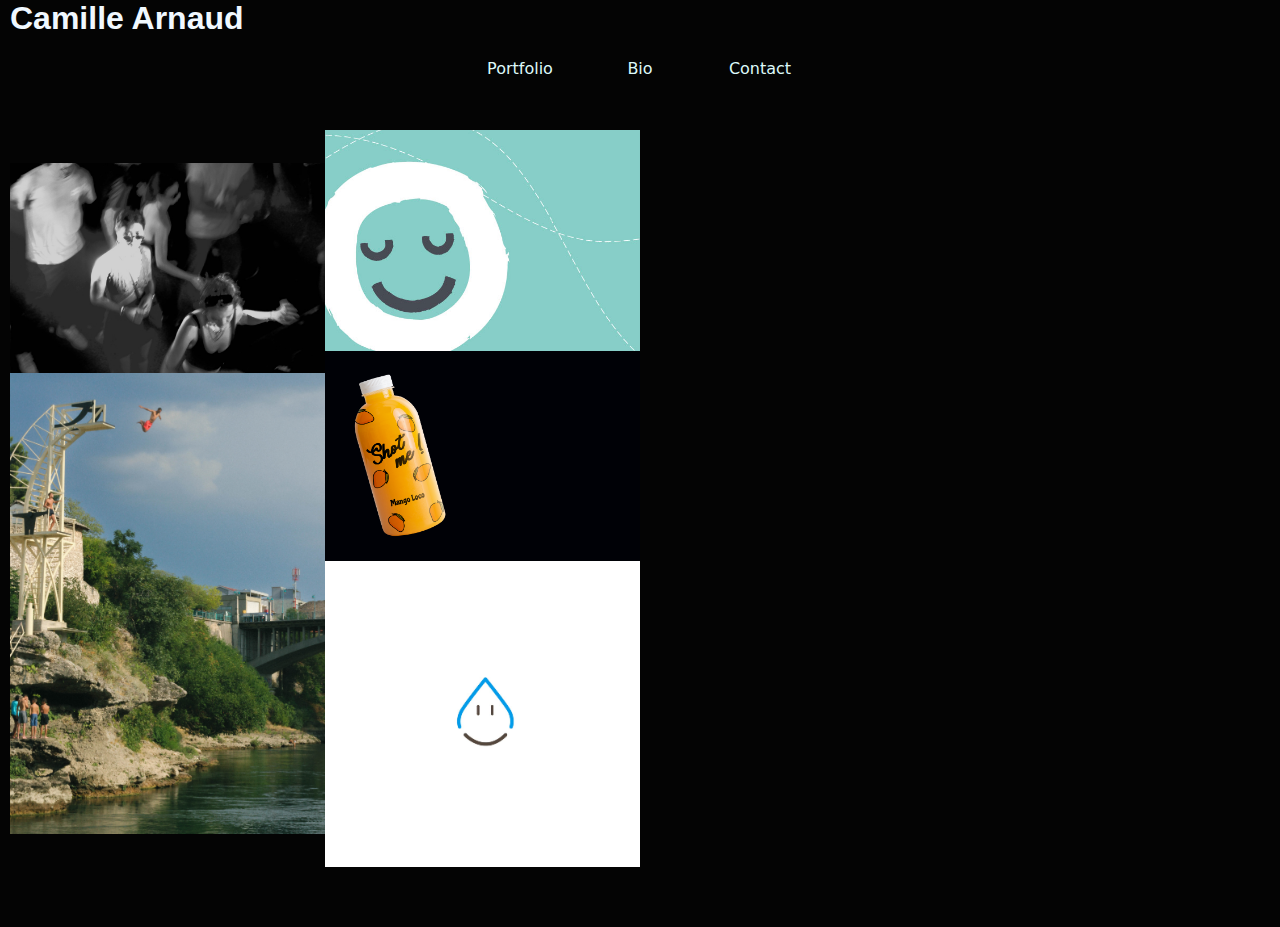
==== index.html @ 9a48c497 "Ajout du Portfolio" ====
<!DOCTYPE html>
<html lang="en">

<head>
  <meta charset="UTF-8">
  <meta http-equiv="X-UA-Compatible" content="IE=edge">
  <meta name="viewport" content="width=device-width, initial-scale=1.0">
  <title>PORTFOLIO</title>
  <link rel="stylesheet" href="css/style.css">
  <link rel="stylesheet" href="https://cdnjs.cloudflare.com/ajax/libs/animate.css/4.1.1/animate.min.css" />
  <script type="text/javascript" src="PLUGINS/scroll-reveal.min.js"></script>
  <script type="text/javascript" src="PLUGINS/jquery-3.6.3.min.js"></script>
  <script type="text/javascript" src="js/script.js"></script>
</head>



<body>
  <header>
    <h1>Camille Arnaud</h1>

    <nav id="nav">
      <ul>
        <li><a href="">Portfolio</a></li>
        <li><a href="Bio.html">Bio</a></li>
        <li><a href="Contact.html">Contact</a></li>
      </ul>
    </nav>
  </header>
  <section class="teaserboxes">
    <div class="col">
      <figure class="box">
        <img src="images/F5965C35-842A-47D3-B97D-A3086DC9FBD3_1_105_c.jpeg" alt="Homme debout de dos se trouvant face à une scène de concert, éclairage sombre, faisceaux lumineux." />
        <figcaption class="box-caption">
          <h3>Numérique</h3>
          <p>Collections de photos numériques réalisées pour le collectif Eternel Techno</p>
        </figcaption>
      </figure>
      <figure class="box">
        <img src="images/IMG_5523.jpg" alt="Homme plongeant dans une rivière." />
        <figcaption class="box-caption">
          <h3>Argentique</h3>
          <p>Collections de photographies réalisées à l'argentique entre 2021 et 2023</p>
        </figcaption>
      </figure>
    </div>
    <div class="col">
      <figure class="box">
        <img src="images/Illu_5.png" alt="Dessin d'un visage sans détails en traits grossiers" />
        <figcaption class="box-caption">
          <h3>Illustrations</h3>
          <p>Projet d'illlustrations de flyers pour un centre de loisirs</p>
        </figcaption>
      </figure>
      <figure class="box">
        <img src="images/Bouteille png.png" alt="Bouteille contenant un cocktail avec le nom 'Shot Me' aromatisé à la mangue" />
        <figcaption class="box-caption">
          <h3>Product design</h3>
          <p>Elaboration d'un produit de son intégralité jusqu'au packaging final</p>
        </figcaption>
      </figure>
      <figure class="box">
        <img src="images/logo.jpg" alt="Dessin d'une goutte d'eau avec des yeux représentant le logo d'une marque de boisson" />
        <figcaption class="box-caption">
          <h3>Création de logo</h3>
          <p>Exemple d'un logo réalisé pour la boisson Positive Beverage</p>
        </figcaption>
      </figure>
    </div>
    <div class="col">
      <a href="muaje.html">
        <figure class="box">
          <img src="images/IMG-20210107-WA0004.png" alt="Dessin d'une chauffeuse au trait noir fin" />
          <figcaption class="box-caption">
            <h3>Muaje</h3>
            <p>Réalisation de l'identité visuelle de l'entreprise afin de mettre en avant le travail de deux artisants</p>
            <p>Cliquez ici pour en savoir sur Muaje</p>
          </figcaption>
        </figure>
      </a>

      <figure class="box">
        <img src="images/dada.jpg" alt="Affiche d'une exposition pour un vernissage montrant une danseuse accompagné d'un montage d'un homme en fleur. Le fond est composé de rose et d'un rideau rouge." />
        <figcaption class="box-caption">
          <h3>Affiche Dada</h3>
          <p>Affiche fictive pour le vernissage d'une exposition sur le dadaisme à Rennes</p>
        </figcaption>
      </figure>
    </div>
    <div class="col">
      <a href="https://www.youtube.com/embed/TIFFfVu2-9U" target="_blank">
        <figure class="box">
          <iframe width="560" height="315" src="https://www.youtube.com/embed/TIFFfVu2-9U" title="YouTube video player" frameborder="0" allow="accelerometer; autoplay; clipboard-write; encrypted-media; gyroscope; picture-in-picture; web-share" allowfullscreen style="pointer-events:none"></iframe>
          <figcaption class="box-caption">
            <h3>Motion Design</h3>
            <p>Réalisation d'une vidéo fictive pour le tourisme de la ville de New York en animant les batiments afin de les mettre en valeur</p>
      </a>
      </figcaption>
      </figure>
    </div>
  </section>
  <script type="text/javascript">
    ScrollReveal().reveal('.teaserboxes', {
      delay: 200,
      duration: 2000,
      origin: 'bottom',
      distance: 60
    })
  </script>
</body>
---- css/style.css ----
@import url(https://fonts.googleapis.com/css?family=Lato:400,700);

#nav {
  font-family: system-ui, -apple-system, BlinkMacSystemFont, 'Segoe UI', Roboto, Oxygen, Ubuntu, Cantarell, 'Open Sans', 'Helvetica Neue', sans-serif;
  display: flex;
  justify-content: center;
  align-items: center;
  background-attachment: scroll;
  text-align: center;
  flex-wrap: wrap;

  margin-top: 20px;
  animation: bounceInRight;
  animation-duration: 2s;

}

@media (min-width: 500px) {
  #nav {
    width: 100%;
  }
}

#nav ul {
  list-style-type: none;
  text-align: center;
  display: flex;
  flex-direction: column;
  flex-wrap: wrap;
  justify-content: center;
  align-items: center;
}

@media (min-width: 500px) {
  #nav ul {
    flex-direction: row;
  }
}

#nav li {
  width: 120px;
}

#nav a {
  display: block;
  padding: 2px;
  text-decoration: none;

  color: rgb(222, 250, 250);

}

#nav a:hover {
  background-color: #A9A9A9;
  color: black;
}



h1 {
  margin-left: 10px;
  color: aliceblue;
  animation: bounceInLeft;
  animation-duration: 2s;
}




@media screen and (min-width: 768px) {
  .banner {
    grid-template-columns: 1fr 1fr;
    align-items: center;
  }

  .image-atelier {
    order: 1;
  }

  .text-bloc {
    order: 2;
  }
}


*,
*:before,
*:after {
  margin: 0;
  padding: 0;
  box-sizing: border-box;
}

.teaserboxes,
.col,
.box-caption {
  display: flex;
  justify-content: center;
  flex-wrap: wrap;
}

.teaserboxes {
  width: 100%;
  max-width: 80rem;
  margin-top: 40px;
  padding: 10px;
  flex-direction: row;
  scroll-margin-top: 100px;


}

.col {
  width: 25%;
  flex-basis: 25%;
  flex-direction: column;
}

.box {
  position: relative;
  width: 100%;
  background: #000106;
  overflow: hidden;
  cursor: pointer;
}

.box>img {
  display: block;
  width: 100%;
  height: auto;
  opacity: 1;
  transition: opacity 0.5s;
}

.box-caption {
  position: absolute;
  top: 0;
  right: 0;
  bottom: 0;
  left: 0;
  padding: 0.5rem;
  background: none;
  text-align: right;
  color: white;
  flex-direction: column;
  opacity: 0;
  transform: scale(2);
  transition: all 0.5s;
}

.box-caption h3 {
  position: relative;
  margin-bottom: 1rem;
}

.box-caption h3:after {
  content: '';
  position: absolute;
  right: 0;
  bottom: -0.5rem;
  width: 0;
  height: 2px;
  background: #E95D1F;
  transition: width 0.1s 0.8s;
}

.touched>.box-caption,
.hovered>.box-caption {
  opacity: 1;
  transform: scale(1);
}

.touched>.box-caption h3:after,
.hovered>.box-caption h3:after {
  width: 2rem;
}

.touched>img,
.hovered>img {
  opacity: 0;
}

body {
  background: #040404;
  font-family: 'Lato', sans-serif;
  font-size: 100%;
}

html,
body {
  width: 100%;
  height: 100%;
}

/**/
@media screen and (max-width: 60.000em) {
  .col {
    width: 33.333%;
    flex-basis: 33.333%;
    justify-content: flex-end;
  }

  .col:last-child {
    justify-content: flex-start;
  }
}

@media screen and (max-width: 40.000em) {
  .col {
    width: 50%;
    flex-basis: 50%;
  }

  .col:nth-child(-n+2) {
    justify-content: flex-end;
  }

  .col:nth-child(n+2) {
    justify-content: flex-start;
  }
}

@media screen and (max-width: 30.000em) {
  .col {
    width: 100%;
    flex-basis: 100%;
    justify-content: center;
  }
}

a {
  color: inherit;
  text-decoration: inherit;
}

body {
  margin: 0;
  padding: 0;
  font-family: 'Open Sans', sans-serif;

}

.image-atelier {
  max-width: 100%;
  height: auto;
  margin-left: 50px;
}
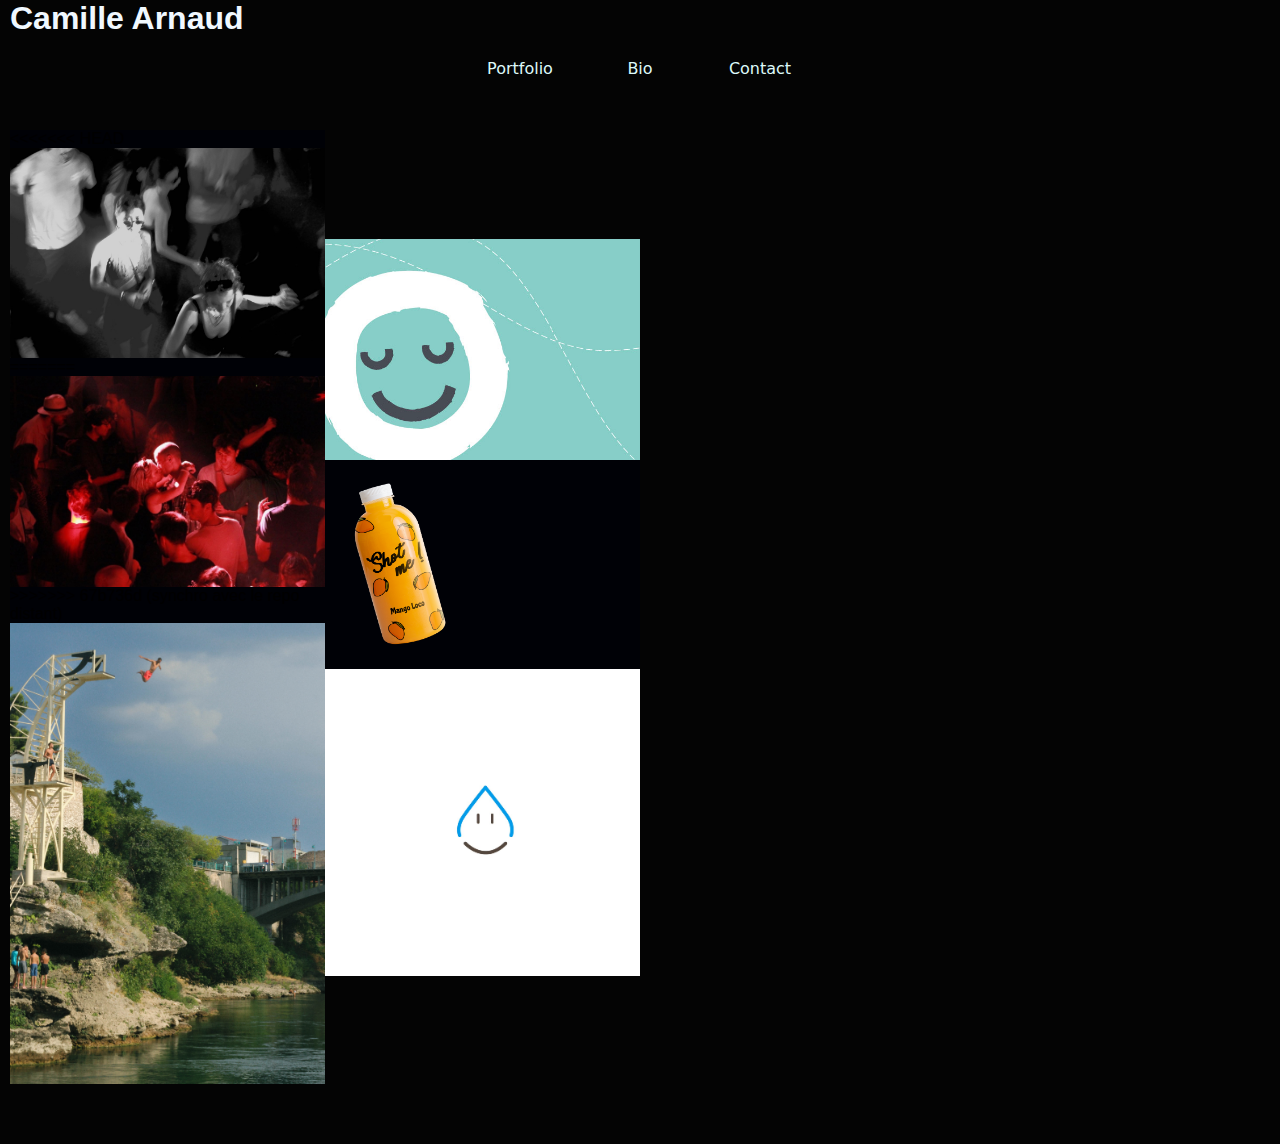
==== commit 4c267080: "Mise à jour du portfolio avant pull" ====
--- a/index.html
+++ b/index.html
@@ -30,11 +30,24 @@
   <section class="teaserboxes">
     <div class="col">
       <figure class="box">
+<<<<<<< HEAD
         <img src="images/F5965C35-842A-47D3-B97D-A3086DC9FBD3_1_105_c.jpeg" alt="Homme debout de dos se trouvant face à une scène de concert, éclairage sombre, faisceaux lumineux." />
         <figcaption class="box-caption">
           <h3>Numérique</h3>
           <p>Collections de photos numériques réalisées pour le collectif Eternel Techno</p>
         </figcaption>
+=======
+        <a href="numerique.html">
+          <figure class="box">
+            <img src="images/couv.jpeg" alt="Photo numérique">
+            <figcaption class="box-caption">
+              <h3>Numérique</h3>
+              <p>Collection de photos numériques réalisées pour le collectif Eternel Techno.</p>
+            </figcaption>
+          </figure>
+        </a>
+        
+>>>>>>> 67b736d (synchro avec le repo distant)
       </figure>
       <figure class="box">
         <img src="images/IMG_5523.jpg" alt="Homme plongeant dans une rivière." />
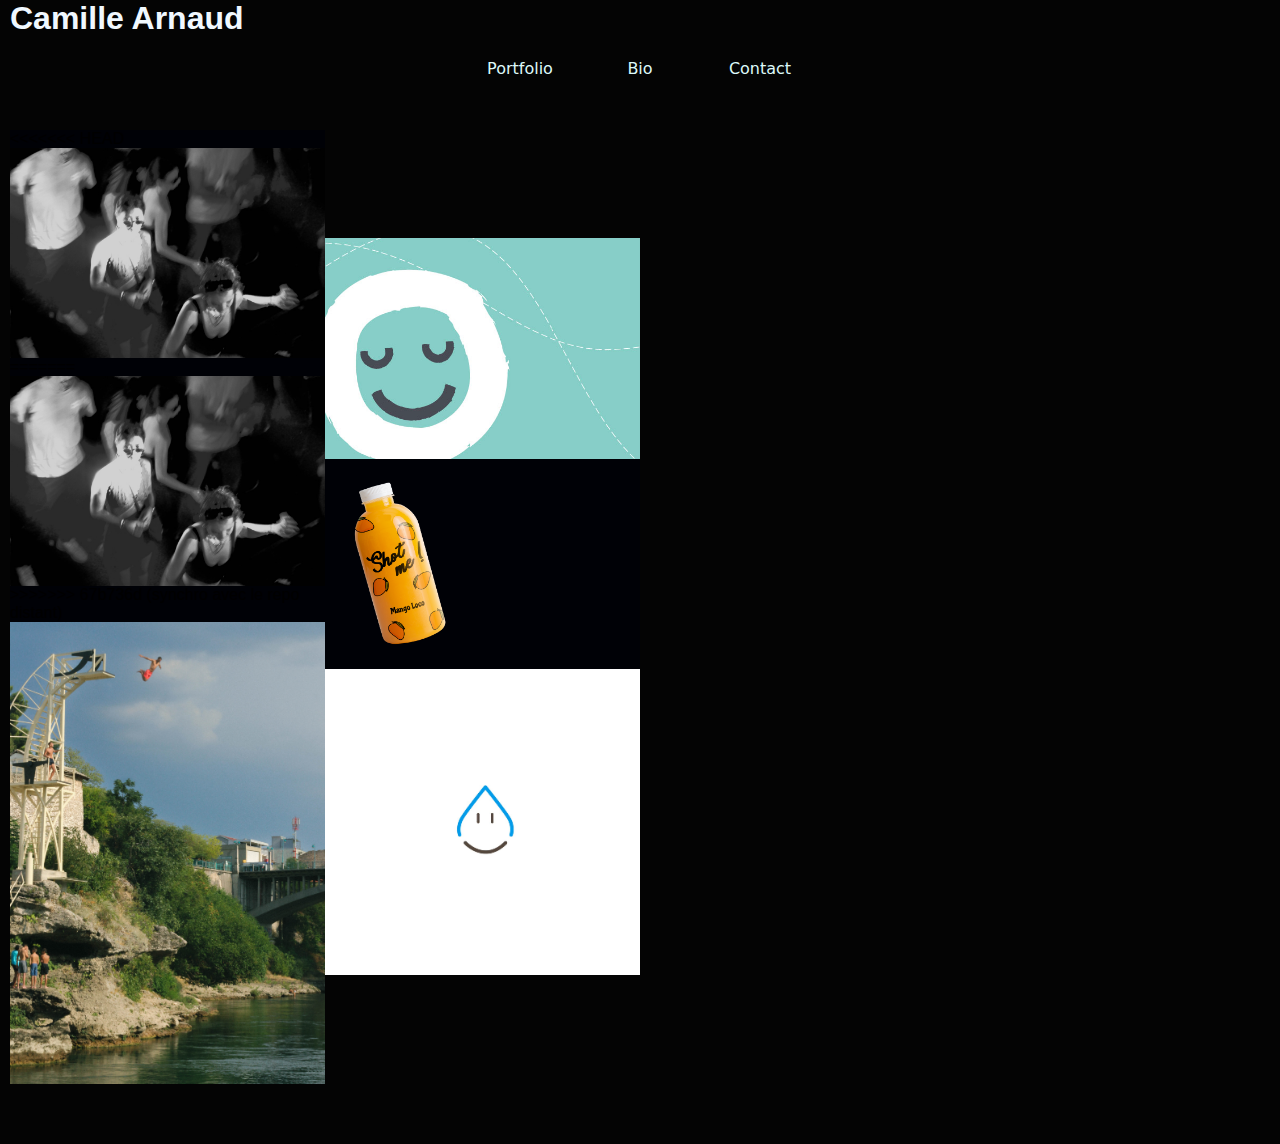
==== commit 1f082380: "Ajout de l'image collectif_1.jpg" ====
--- a/index.html
+++ b/index.html
@@ -39,7 +39,7 @@
 =======
         <a href="numerique.html">
           <figure class="box">
-            <img src="images/couv.jpeg" alt="Photo numérique">
+            <img src="images/F5965C35-842A-47D3-B97D-A3086DC9FBD3_1_105_c.jpeg" alt="Photo numérique">
             <figcaption class="box-caption">
               <h3>Numérique</h3>
               <p>Collection de photos numériques réalisées pour le collectif Eternel Techno.</p>
--- a/css/style.css
+++ b/css/style.css
@@ -244,4 +244,9 @@
   max-width: 100%;
   height: auto;
   margin-left: 50px;
-}+<<<<<<< HEAD
+}
+=======
+}
+
+>>>>>>> 67b736d (synchro avec le repo distant)
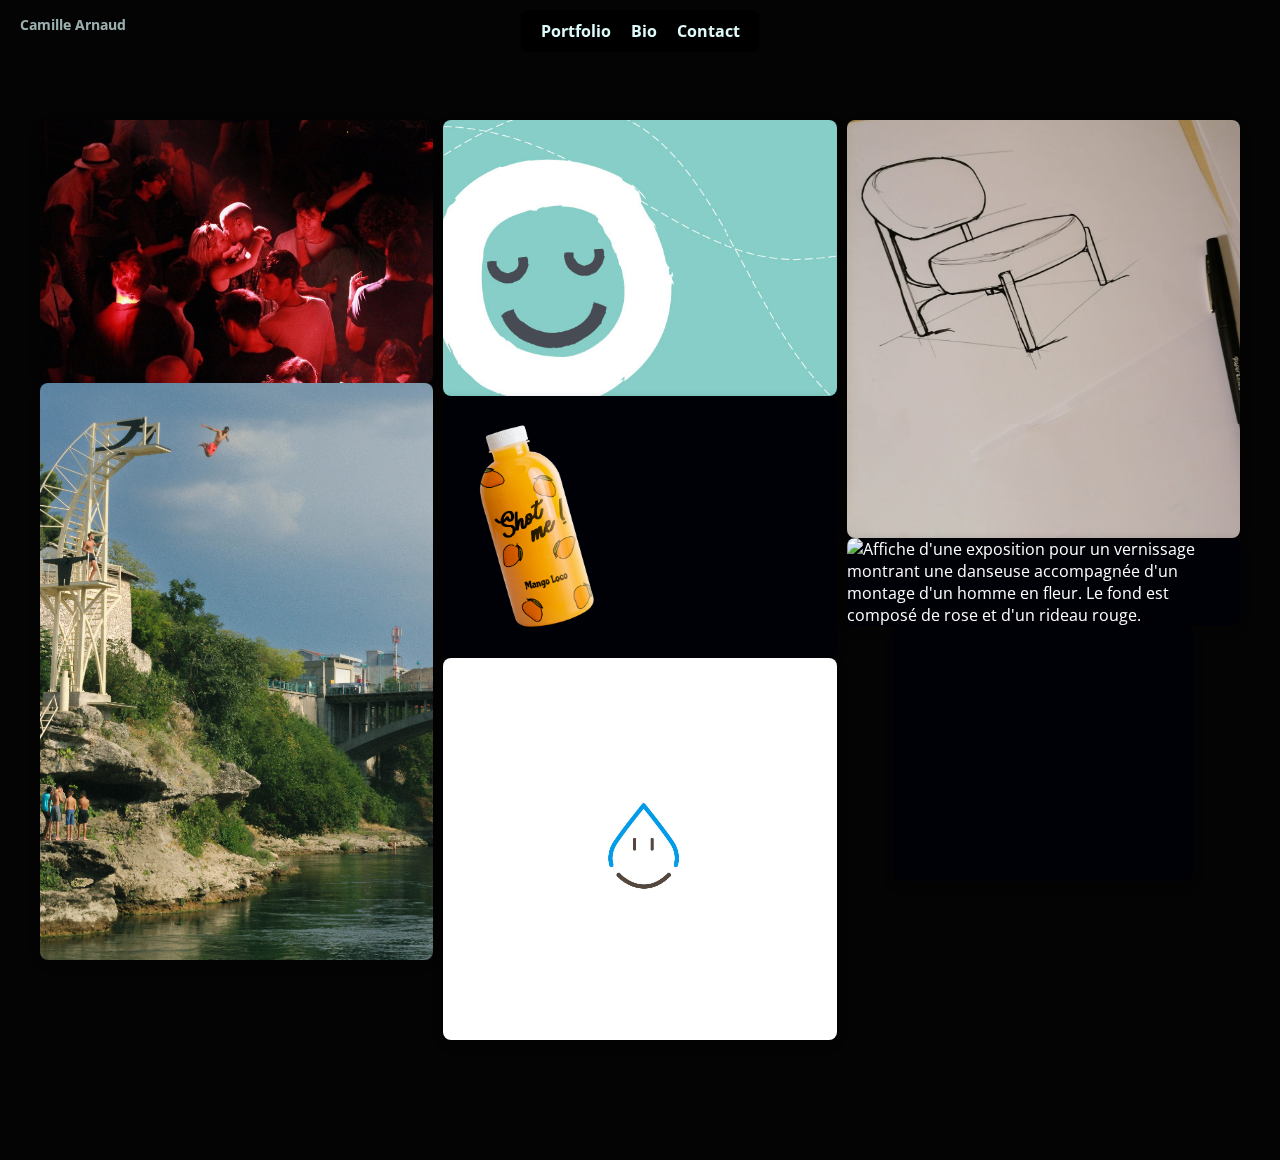
==== commit a6a7fbc7: "Mise à jour du CSS et de l'index.html" ====
--- a/index.html
+++ b/index.html
@@ -1,123 +1,132 @@
 <!DOCTYPE html>
-<html lang="en">
+<html lang="fr">
 
 <head>
-  <meta charset="UTF-8">
-  <meta http-equiv="X-UA-Compatible" content="IE=edge">
-  <meta name="viewport" content="width=device-width, initial-scale=1.0">
-  <title>PORTFOLIO</title>
-  <link rel="stylesheet" href="css/style.css">
-  <link rel="stylesheet" href="https://cdnjs.cloudflare.com/ajax/libs/animate.css/4.1.1/animate.min.css" />
-  <script type="text/javascript" src="PLUGINS/scroll-reveal.min.js"></script>
-  <script type="text/javascript" src="PLUGINS/jquery-3.6.3.min.js"></script>
-  <script type="text/javascript" src="js/script.js"></script>
+    <meta charset="UTF-8">
+    <meta name="viewport" content="width=device-width, initial-scale=1.0">
+    <title>PORTFOLIO</title>
+
+    <!-- CSS -->
+    <link rel="stylesheet" href="css/style.css">
+    <link rel="stylesheet" href="https://cdnjs.cloudflare.com/ajax/libs/animate.css/4.1.1/animate.min.css" />
+
+    <!-- jQuery -->
+    <script src="https://code.jquery.com/jquery-3.6.3.min.js"></script>
+
+    <!-- Scripts -->
+    <script type="text/javascript" src="PLUGINS/scroll-reveal.min.js"></script>
+    <script type="text/javascript" src="js/script.js"></script>
 </head>
 
+<body>
 
+    <!-- Nom discret en haut à gauche -->
+    <div id="nom">Camille Arnaud</div>
 
-<body>
-  <header>
-    <h1>Camille Arnaud</h1>
+    <!-- Navigation -->
+    <nav id="nav">
+        <ul>
+            <li><a href="index.html">Portfolio</a></li>
+            <li><a href="Bio.html">Bio</a></li>
+            <li><a href="Contact.html">Contact</a></li>
+        </ul>
+    </nav>
 
-    <nav id="nav">
-      <ul>
-        <li><a href="">Portfolio</a></li>
-        <li><a href="Bio.html">Bio</a></li>
-        <li><a href="Contact.html">Contact</a></li>
-      </ul>
-    </nav>
-  </header>
-  <section class="teaserboxes">
-    <div class="col">
-      <figure class="box">
-<<<<<<< HEAD
-        <img src="images/F5965C35-842A-47D3-B97D-A3086DC9FBD3_1_105_c.jpeg" alt="Homme debout de dos se trouvant face à une scène de concert, éclairage sombre, faisceaux lumineux." />
-        <figcaption class="box-caption">
-          <h3>Numérique</h3>
-          <p>Collections de photos numériques réalisées pour le collectif Eternel Techno</p>
-        </figcaption>
-=======
-        <a href="numerique.html">
+    <!-- Sections des Projets -->
+    <section class="teaserboxes">
+      <div class="col">
           <figure class="box">
-            <img src="images/F5965C35-842A-47D3-B97D-A3086DC9FBD3_1_105_c.jpeg" alt="Photo numérique">
-            <figcaption class="box-caption">
-              <h3>Numérique</h3>
-              <p>Collection de photos numériques réalisées pour le collectif Eternel Techno.</p>
-            </figcaption>
+              <a href="numerique.html">
+                  <img src="images/couv.jpeg" alt="Photo numérique">
+                  <figcaption class="box-caption">
+                      <h3>Numérique</h3>
+                      <p>Collection de photos numériques réalisées pour le collectif Eternel Techno.</p>
+                  </figcaption>
+              </a>
           </figure>
-        </a>
-        
->>>>>>> 67b736d (synchro avec le repo distant)
-      </figure>
-      <figure class="box">
-        <img src="images/IMG_5523.jpg" alt="Homme plongeant dans une rivière." />
-        <figcaption class="box-caption">
-          <h3>Argentique</h3>
-          <p>Collections de photographies réalisées à l'argentique entre 2021 et 2023</p>
-        </figcaption>
-      </figure>
-    </div>
-    <div class="col">
-      <figure class="box">
-        <img src="images/Illu_5.png" alt="Dessin d'un visage sans détails en traits grossiers" />
-        <figcaption class="box-caption">
-          <h3>Illustrations</h3>
-          <p>Projet d'illlustrations de flyers pour un centre de loisirs</p>
-        </figcaption>
-      </figure>
-      <figure class="box">
-        <img src="images/Bouteille png.png" alt="Bouteille contenant un cocktail avec le nom 'Shot Me' aromatisé à la mangue" />
-        <figcaption class="box-caption">
-          <h3>Product design</h3>
-          <p>Elaboration d'un produit de son intégralité jusqu'au packaging final</p>
-        </figcaption>
-      </figure>
-      <figure class="box">
-        <img src="images/logo.jpg" alt="Dessin d'une goutte d'eau avec des yeux représentant le logo d'une marque de boisson" />
-        <figcaption class="box-caption">
-          <h3>Création de logo</h3>
-          <p>Exemple d'un logo réalisé pour la boisson Positive Beverage</p>
-        </figcaption>
-      </figure>
-    </div>
-    <div class="col">
-      <a href="muaje.html">
-        <figure class="box">
-          <img src="images/IMG-20210107-WA0004.png" alt="Dessin d'une chauffeuse au trait noir fin" />
-          <figcaption class="box-caption">
-            <h3>Muaje</h3>
-            <p>Réalisation de l'identité visuelle de l'entreprise afin de mettre en avant le travail de deux artisants</p>
-            <p>Cliquez ici pour en savoir sur Muaje</p>
-          </figcaption>
-        </figure>
-      </a>
+  
+          <figure class="box">
+              <img src="images/IMG_5523.jpg" alt="Homme plongeant dans une rivière." />
+              <figcaption class="box-caption">
+                  <h3>Argentique</h3>
+                  <p>Collections de photographies réalisées à l'argentique entre 2021 et 2023</p>
+              </figcaption>
+          </figure>
+      </div>
+  
+      <div class="col">
+          <figure class="box">
+              <img src="images/Illu_5.png" alt="Dessin d'un visage sans détails en traits grossiers" />
+              <figcaption class="box-caption">
+                  <h3>Illustrations</h3>
+                  <p>Projet d'illustrations de flyers pour un centre de loisirs</p>
+              </figcaption>
+          </figure>
+  
+          <figure class="box">
+              <img src="images/Bouteille png.png" alt="Bouteille contenant un cocktail avec le nom 'Shot Me' aromatisé à la mangue" />
+              <figcaption class="box-caption">
+                  <h3>Product design</h3>
+                  <p>Élaboration d'un produit de son intégralité jusqu'au packaging final</p>
+              </figcaption>
+          </figure>
+  
+          <figure class="box">
+              <img src="images/logo.jpg" alt="Dessin d'une goutte d'eau avec des yeux représentant le logo d'une marque de boisson" />
+              <figcaption class="box-caption">
+                  <h3>Création de logo</h3>
+                  <p>Exemple d'un logo réalisé pour la boisson Positive Beverage</p>
+              </figcaption>
+          </figure>
+      </div>
+  
+      <div class="col">
+          <a href="muaje.html">
+              <figure class="box">
+                  <img src="images/IMG-20210107-WA0004.png" alt="Dessin d'une chauffeuse au trait noir fin" />
+                  <figcaption class="box-caption">
+                      <h3>Muaje</h3>
+                      <p>Réalisation de l'identité visuelle de l'entreprise afin de mettre en avant le travail de deux artisans</p>
+                      <p>Cliquez ici pour en savoir plus sur Muaje</p>
+                  </figcaption>
+              </figure>
+          </a>
+  
+          <figure class="box">
+              <img src="images/dada.jpg" alt="Affiche d'une exposition pour un vernissage montrant une danseuse accompagnée d'un montage d'un homme en fleur. Le fond est composé de rose et d'un rideau rouge." />
+              <figcaption class="box-caption">
+                  <h3>Affiche Dada</h3>
+                  <p>Affiche fictive pour le vernissage d'une exposition sur le dadaïsme à Rennes</p>
+              </figcaption>
+          </figure>
+  
+          <!-- Ajout du projet Motion Design sous "Dada" et "Logo" -->
+          <a href="https://www.youtube.com/embed/TIFFfVu2-9U" target="_blank">
+              <figure class="box">
+                  <iframe width="100%" height="250px" src="https://www.youtube.com/embed/TIFFfVu2-9U" 
+                      title="YouTube video player" frameborder="0" allow="accelerometer; autoplay; clipboard-write; encrypted-media; gyroscope; picture-in-picture; web-share" 
+                      allowfullscreen>
+                  </iframe>
+                  <figcaption class="box-caption">
+                      <h3>Motion Design</h3>
+                      <p>Réalisation d'une vidéo fictive pour le tourisme de la ville de New York en animant les bâtiments afin de les mettre en valeur</p>
+                  </figcaption>
+              </figure>
+          </a>
+      </div>
+  </section>
+  
 
-      <figure class="box">
-        <img src="images/dada.jpg" alt="Affiche d'une exposition pour un vernissage montrant une danseuse accompagné d'un montage d'un homme en fleur. Le fond est composé de rose et d'un rideau rouge." />
-        <figcaption class="box-caption">
-          <h3>Affiche Dada</h3>
-          <p>Affiche fictive pour le vernissage d'une exposition sur le dadaisme à Rennes</p>
-        </figcaption>
-      </figure>
-    </div>
-    <div class="col">
-      <a href="https://www.youtube.com/embed/TIFFfVu2-9U" target="_blank">
-        <figure class="box">
-          <iframe width="560" height="315" src="https://www.youtube.com/embed/TIFFfVu2-9U" title="YouTube video player" frameborder="0" allow="accelerometer; autoplay; clipboard-write; encrypted-media; gyroscope; picture-in-picture; web-share" allowfullscreen style="pointer-events:none"></iframe>
-          <figcaption class="box-caption">
-            <h3>Motion Design</h3>
-            <p>Réalisation d'une vidéo fictive pour le tourisme de la ville de New York en animant les batiments afin de les mettre en valeur</p>
-      </a>
-      </figcaption>
-      </figure>
-    </div>
-  </section>
-  <script type="text/javascript">
-    ScrollReveal().reveal('.teaserboxes', {
-      delay: 200,
-      duration: 2000,
-      origin: 'bottom',
-      distance: 60
-    })
-  </script>
-</body>+    <!-- Animation Scroll Reveal -->
+    <script>
+        ScrollReveal().reveal('.teaserboxes', {
+            delay: 200,
+            duration: 2000,
+            origin: 'bottom',
+            distance: '60px'
+        });
+    </script>
+
+</body>
+
+</html>
--- a/css/style.css
+++ b/css/style.css
@@ -1,252 +1,295 @@
-@import url(https://fonts.googleapis.com/css?family=Lato:400,700);
-
+@import url('https://fonts.googleapis.com/css?family=Open+Sans:400,700');
+
+/* ======= RESET ======= */
+* {
+    margin: 0;
+    padding: 0;
+    box-sizing: border-box;
+}
+
+/* ======= BODY ======= */
+body {
+    background: #040404;
+    font-family: 'Open Sans', sans-serif;
+    color: white;
+}
+
+/* ======= NOM EN HAUT À GAUCHE ======= */
+#nom {
+    position: fixed;
+    top: 15px;
+    left: 20px;
+    font-size: 14px;
+    font-weight: 700;
+    color: rgba(222, 250, 250, 0.7);
+    z-index: 1100;
+}
+
+/* ======= NAVIGATION ======= */
 #nav {
-  font-family: system-ui, -apple-system, BlinkMacSystemFont, 'Segoe UI', Roboto, Oxygen, Ubuntu, Cantarell, 'Open Sans', 'Helvetica Neue', sans-serif;
-  display: flex;
-  justify-content: center;
-  align-items: center;
-  background-attachment: scroll;
-  text-align: center;
-  flex-wrap: wrap;
-
-  margin-top: 20px;
-  animation: bounceInRight;
-  animation-duration: 2s;
-
-}
-
-@media (min-width: 500px) {
-  #nav {
-    width: 100%;
-  }
+    position: fixed;
+    top: 10px;
+    left: 50%;
+    transform: translateX(-50%);
+    background: rgba(0, 0, 0, 0.8);
+    padding: 10px 20px;
+    border-radius: 8px;
+    text-align: center;
+    z-index: 1000;
 }
 
 #nav ul {
-  list-style-type: none;
-  text-align: center;
-  display: flex;
-  flex-direction: column;
-  flex-wrap: wrap;
-  justify-content: center;
-  align-items: center;
-}
-
-@media (min-width: 500px) {
-  #nav ul {
-    flex-direction: row;
-  }
+    list-style: none;
+    padding: 0;
+    margin: 0;
+    display: flex;
+    justify-content: center;
+    gap: 20px;
 }
 
 #nav li {
-  width: 120px;
+    display: inline;
 }
 
 #nav a {
-  display: block;
-  padding: 2px;
-  text-decoration: none;
-
-  color: rgb(222, 250, 250);
-
+    text-decoration: none;
+    color: rgb(222, 250, 250);
+    font-weight: bold;
+    transition: color 0.3s ease-in-out;
 }
 
 #nav a:hover {
-  background-color: #A9A9A9;
-  color: black;
-}
-
-
-
-h1 {
-  margin-left: 10px;
-  color: aliceblue;
-  animation: bounceInLeft;
-  animation-duration: 2s;
-}
-
-
-
-
-@media screen and (min-width: 768px) {
-  .banner {
-    grid-template-columns: 1fr 1fr;
+    color: #f0a500;
+}
+
+/* ======= GRILLE DES PROJETS SUR INDEX ======= */
+.teaserboxes {
+    display: grid;
+    grid-template-columns: repeat(3, 1fr);
+    gap: 10px;
+    max-width: 1200px;
+    margin: 120px auto;
+}
+
+.col {
+    display: flex;
+    flex-direction: column;
     align-items: center;
-  }
-
-  .image-atelier {
-    order: 1;
-  }
-
-  .text-bloc {
-    order: 2;
-  }
-}
-
-
-*,
-*:before,
-*:after {
-  margin: 0;
-  padding: 0;
-  box-sizing: border-box;
-}
-
-.teaserboxes,
-.col,
+}
+
+/* Correction pour Motion Design */
+.motion-left {
+    justify-self: start;
+    grid-column: 3; /* Place Motion Design sous Dada et Logo */
+}
+
+/* ======= STYLE DES PROJETS (INDEX) ======= */
+.box {
+    position: relative;
+    width: 100%;
+    background: #000106;
+    overflow: hidden;
+    cursor: pointer;
+    border-radius: 8px;
+    box-shadow: 0 4px 10px rgba(0, 0, 0, 0.3);
+    transition: transform 0.3s ease-in-out, box-shadow 0.3s ease-in-out;
+}
+
+.box img {
+    display: block;
+    width: 100%;
+    height: auto;
+    opacity: 1;
+    transition: opacity 0.5s;
+}
+
+.box:hover {
+    transform: scale(1.02);
+    box-shadow: 0 8px 20px rgba(0, 0, 0, 0.5);
+}
+
 .box-caption {
-  display: flex;
-  justify-content: center;
-  flex-wrap: wrap;
-}
-
-.teaserboxes {
-  width: 100%;
-  max-width: 80rem;
-  margin-top: 40px;
-  padding: 10px;
-  flex-direction: row;
-  scroll-margin-top: 100px;
-
-
-}
-
-.col {
-  width: 25%;
-  flex-basis: 25%;
-  flex-direction: column;
-}
-
-.box {
-  position: relative;
-  width: 100%;
-  background: #000106;
-  overflow: hidden;
-  cursor: pointer;
-}
-
-.box>img {
-  display: block;
-  width: 100%;
-  height: auto;
-  opacity: 1;
-  transition: opacity 0.5s;
-}
-
-.box-caption {
-  position: absolute;
-  top: 0;
-  right: 0;
-  bottom: 0;
-  left: 0;
-  padding: 0.5rem;
-  background: none;
-  text-align: right;
-  color: white;
-  flex-direction: column;
-  opacity: 0;
-  transform: scale(2);
-  transition: all 0.5s;
-}
-
-.box-caption h3 {
-  position: relative;
-  margin-bottom: 1rem;
-}
-
-.box-caption h3:after {
-  content: '';
-  position: absolute;
-  right: 0;
-  bottom: -0.5rem;
-  width: 0;
-  height: 2px;
-  background: #E95D1F;
-  transition: width 0.1s 0.8s;
-}
-
-.touched>.box-caption,
-.hovered>.box-caption {
-  opacity: 1;
-  transform: scale(1);
-}
-
-.touched>.box-caption h3:after,
-.hovered>.box-caption h3:after {
-  width: 2rem;
-}
-
-.touched>img,
-.hovered>img {
-  opacity: 0;
-}
-
-body {
-  background: #040404;
-  font-family: 'Lato', sans-serif;
-  font-size: 100%;
-}
-
-html,
-body {
-  width: 100%;
-  height: 100%;
-}
-
-/**/
-@media screen and (max-width: 60.000em) {
-  .col {
-    width: 33.333%;
-    flex-basis: 33.333%;
-    justify-content: flex-end;
-  }
-
-  .col:last-child {
-    justify-content: flex-start;
-  }
-}
-
-@media screen and (max-width: 40.000em) {
-  .col {
-    width: 50%;
-    flex-basis: 50%;
-  }
-
-  .col:nth-child(-n+2) {
-    justify-content: flex-end;
-  }
-
-  .col:nth-child(n+2) {
-    justify-content: flex-start;
-  }
-}
-
-@media screen and (max-width: 30.000em) {
-  .col {
-    width: 100%;
-    flex-basis: 100%;
+    position: absolute;
+    top: 0;
+    right: 0;
+    bottom: 0;
+    left: 0;
+    padding: 0.5rem;
+    background: rgba(0, 0, 0, 0.5);
+    text-align: center;
+    color: white;
+    flex-direction: column;
+    opacity: 0;
+    transform: scale(1.1);
+    transition: all 0.3s ease-in-out;
+}
+
+.box:hover .box-caption {
+    opacity: 1;
+    transform: scale(1);
+}
+
+/* ======= PAGE NUMÉRIQUE ======= */
+.page-numerique h2 {
+    text-align: center;
+    margin-top: 80px;
+    font-size: 24px; /* Ajustement pour éviter la superposition */
+}
+
+/* ======= CATÉGORIES ======= */
+.page-numerique .categories {
+    display: flex;
     justify-content: center;
-  }
-}
-
-a {
-  color: inherit;
-  text-decoration: inherit;
-}
-
-body {
-  margin: 0;
-  padding: 0;
-  font-family: 'Open Sans', sans-serif;
-
-}
-
-.image-atelier {
-  max-width: 100%;
-  height: auto;
-  margin-left: 50px;
-<<<<<<< HEAD
-}
-=======
-}
-
->>>>>>> 67b736d (synchro avec le repo distant)
+    align-items: center;
+    gap: 30px;
+    margin: 100px auto 30px;
+    max-width: 1100px;
+}
+
+.page-numerique .box {
+    position: relative;
+    width: 30%;
+    max-width: 350px;
+    height: 250px;
+    cursor: pointer;
+    overflow: hidden;
+    border-radius: 10px;
+}
+
+.page-numerique .box img {
+    width: 100%;
+    height: 100%;
+    object-fit: cover;
+    transition: transform 0.3s ease-in-out;
+}
+
+.page-numerique .box:hover img {
+    transform: scale(1.05);
+}
+
+/* Overlay du texte */
+.page-numerique .overlay {
+    position: absolute;
+    bottom: 0;
+    width: 100%;
+    background: rgba(0, 0, 0, 0.6);
+    text-align: center;
+    color: white;
+    padding: 10px;
+    font-size: 16px;
+    font-weight: bold;
+}
+
+/* ======= COLLECTIONS ======= */
+.collection {
+    display: none;
+    margin-top: 40px;
+    padding: 20px;
+    background-color: #0a0a0a;
+    text-align: center;
+    max-width: 90%;
+    margin: 0 auto;
+}
+/* ======= BOUTON FERMER ======= */
+.close {
+    position: absolute;
+    top: 10px;
+    right: 15px;
+    z-index: 1500;
+}
+
+.close button {
+    background-color: #fff;
+    color: #000;
+    padding: 10px 20px;
+    border: none;
+    cursor: pointer;
+    border-radius: 8px;
+    font-size: 16px;
+    font-weight: bold;
+    box-shadow: 0 4px 6px rgba(0, 0, 0, 0.2);
+    transition: all 0.3s ease-in-out;
+}
+
+.close button:hover {
+    background-color: #f1f1f1;
+    transform: scale(1.05);
+}
+
+
+/* GRILLE DES IMAGES DANS LES COLLECTIONS */
+.collection-grid {
+    display: grid;
+    grid-template-columns: repeat(auto-fit, minmax(250px, 1fr));
+    gap: 15px;
+    justify-content: center;
+    max-width: 100%;
+}
+
+/* Ajustement des images pour éviter l'effet bannière */
+.collection-grid img {
+    width: 100%;
+    height: auto;
+    max-height: 250px;
+    object-fit: cover;
+    border-radius: 8px;
+    transition: transform 0.3s ease-in-out;
+}
+
+.collection-grid img:hover {
+    transform: scale(1.05);
+}
+
+/* ======= PAGE CONTACT ======= */
+.contact-box {
+    margin-top: 150px;
+    padding: 40px;
+    background: rgba(255, 255, 255, 0.1);
+    border-radius: 10px;
+    max-width: 600px;
+    text-align: center;
+    margin-left: auto;
+    margin-right: auto;
+}
+
+.contact-box h2 {
+    margin-bottom: 20px;
+}
+
+/* ======= RESPONSIVE ======= */
+@media screen and (max-width: 1024px) {
+    .teaserboxes {
+        grid-template-columns: repeat(2, 1fr);
+    }
+
+    .collection-grid {
+        grid-template-columns: repeat(auto-fit, minmax(200px, 1fr));
+    }
+}
+
+@media screen and (max-width: 768px) {
+    .teaserboxes {
+        grid-template-columns: 1fr;
+    }
+
+    .col {
+        width: 100%;
+    }
+
+    .page-numerique .categories {
+        flex-direction: column;
+        align-items: center;
+    }
+
+    .page-numerique .box {
+        width: 100%;
+    }
+
+    .page-numerique .collection-grid {
+        grid-template-columns: repeat(auto-fit, minmax(150px, 1fr));
+    }
+
+    .contact-box {
+        margin-top: 180px;
+    }
+}
